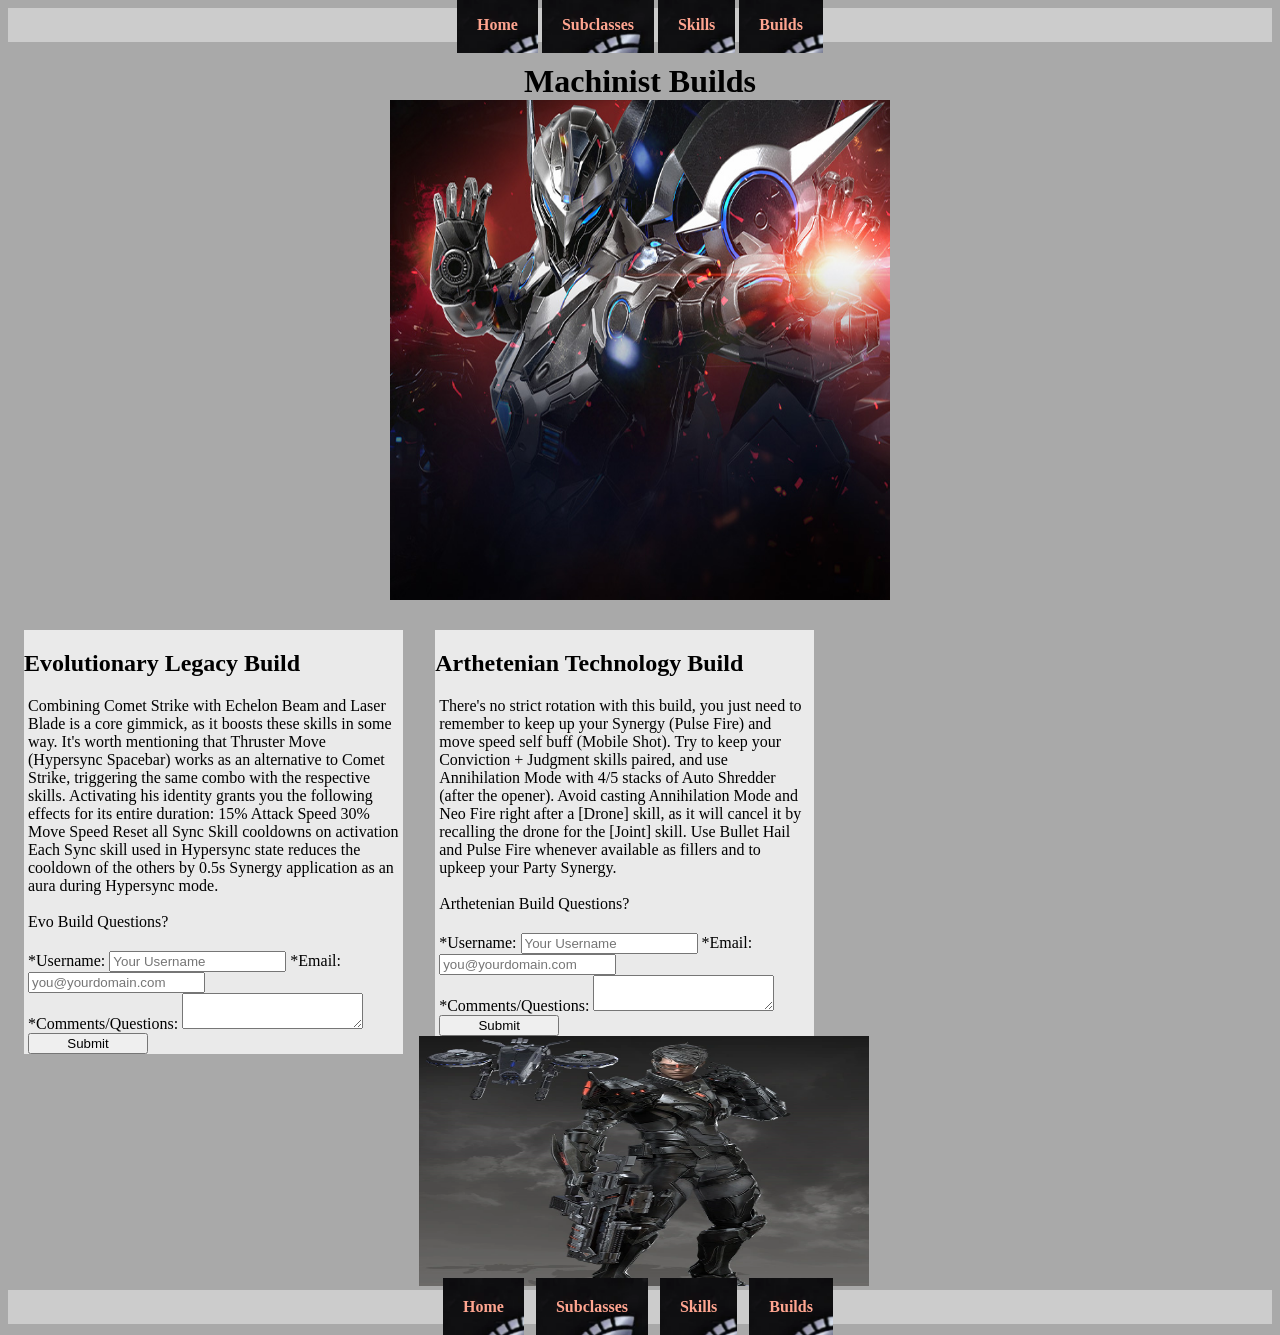
==== Builds.html @ dce5a669 "Add files via upload" ====
<!DOCTYPE html>
<html lang="en">
<head>
<title>Machinist Builds</title>
<meta charset="utf-8">
<link href="project.css" rel="stylesheet">
</head>
<body>
<nav>
<a href="Home.html">Home</a>
<a href="Subclasses.html">Subclasses</a>
<a href="Skills.html">Skills</a>
<a href="Builds.html">Builds</a>
</nav>
<main>
<h1>
Machinist Builds<br>
<img src="machinist.jpg" alt="Machinist" height="500" width="500">
</h1>
<section>
<h2>Evolutionary Legacy Build</h2>
<p>
Combining Comet Strike with Echelon Beam and Laser Blade is a core gimmick, as it boosts these skills in some way. It's worth mentioning that Thruster Move (Hypersync Spacebar) works as an alternative to Comet Strike, triggering the same combo with the respective skills.
Activating his identity grants you the following effects for its entire duration:
15% Attack Speed
30% Move Speed
Reset all Sync Skill cooldowns on activation
Each Sync skill used in Hypersync state reduces the cooldown of the others by 0.5s
Synergy application as an aura during Hypersync mode.
<br><br>
Evo Build Questions?
<br>
<form method="post"
 action="https://webdevbasics.net/scripts/demo.php">
<label for="myUsername">*Username:
<input type="text" name="Username" id="myUsername"
	required placeholder="Your Username"></label>
<label for="myEmail">*Email:
<input type="text" name="Email" id="myEmail"
	required placeholder="you@yourdomain.com"></label>
<br>
<label for="myComments">*Comments/Questions:</label>
<textarea name="Comments" id="myComments" rows="2" cols="20" required>
</textarea>
<input id="mySubmit" type="submit" value="Submit">
</form>
</section>
<section>
<h2>Arthetenian Technology Build</h2>
<p>
There's no strict rotation with this build, you just need to remember to keep up your Synergy (Pulse Fire) and move speed self buff (Mobile Shot). Try to keep your 
Conviction + 
Judgment skills paired, and use Annihilation Mode with 4/5 stacks of Auto Shredder (after the opener).
Avoid casting Annihilation Mode and Neo Fire right after a [Drone] skill, as it will cancel it by recalling the drone for the [Joint] skill.
Use Bullet Hail and Pulse Fire whenever available as fillers and to upkeep your Party Synergy.
<br><br>
Arthetenian Build Questions?
<br>
<form method="post"
 action="https://webdevbasics.net/scripts/demo.php">
<label for="diffUsername">*Username:
<input type="text" name="Username" id="diffUsername"
	required placeholder="Your Username"></label>
<label for="diffEmail">*Email:
<input type="text" name="Email" id="diffEmail"
	required placeholder="you@yourdomain.com"></label>
<br>
<label for="diffComments">*Comments/Questions:</label>
<textarea name="Comments" id="diffComments" rows="2" cols="20" required>
</textarea>
<input id="diffSubmit" type="submit" value="Submit">
</form>
</section>
<img class="floatright" src="stand.webp" alt="Helper Drone" height="250" width="450">
</main>
<footer>
<nav>
<a href="Home.html">Home</a>  &nbsp;
<a href="Subclasses.html">Subclasses</a>  &nbsp;
<a href="Skills.html">Skills</a>  &nbsp;
<a href="Builds.html">Builds</a>&nbsp;
</nav>
</footer>
</body>
---- project.css ----
/* Creates compatabiliy between browsers */
main { overflow: auto; }
/* Styles the nav and splits the main page */
nav { font-weight: bold;
	text-align: center;
	background-color: #CCCCCC;
	padding: 0.5em; }
/* Styles the nav links */
nav a { text-decoration: none;
	color: #FFA590;
	padding: 20px;
	background-image: url(icon.png);
	background-repeat: no-repeat; 
}
/* A class to set the image to the right of the page */
#floatright { float: right;
	margin: 10px; }
/* Sets the background color */
body { background-color: #A9A9A9; }
/* Aligns the header1 */
h1 { text-align: center; }
/* Styles the sections used */
section { float: left;
		width: 30%;
		margin-right: 1em;
		margin-left: 1em;
		padding: 0em;
		background-color: #EAEAEA;
		min-height: 200px;  }
/* Style for the paragraph within the sections */
section p { padding-top: 0em;
		padding-left: .25em;
		padding-right: .25em;
		padding-bottom: .25em;  }
table { margin: 1em;
	border: 2px solid #48494B;
	border-collapse: collapse; }
caption { font-weight: bold;
	  font-size: 1.2em;
	  padding-bottom: 0.5em; }
td, th { padding: 0.5em;
	 border: 1px solid #48494B }
form { padding-left: .25em }
input[type="submit"] {
	width: 9em; }
label { text-align: left; }
@media (min-width: 600px) {
	section { min-width: 30%; }
	form { min-width: 30%; }
	input[type="submit"] {
		width: 9em; }
	table { min-width: 10%; }
}
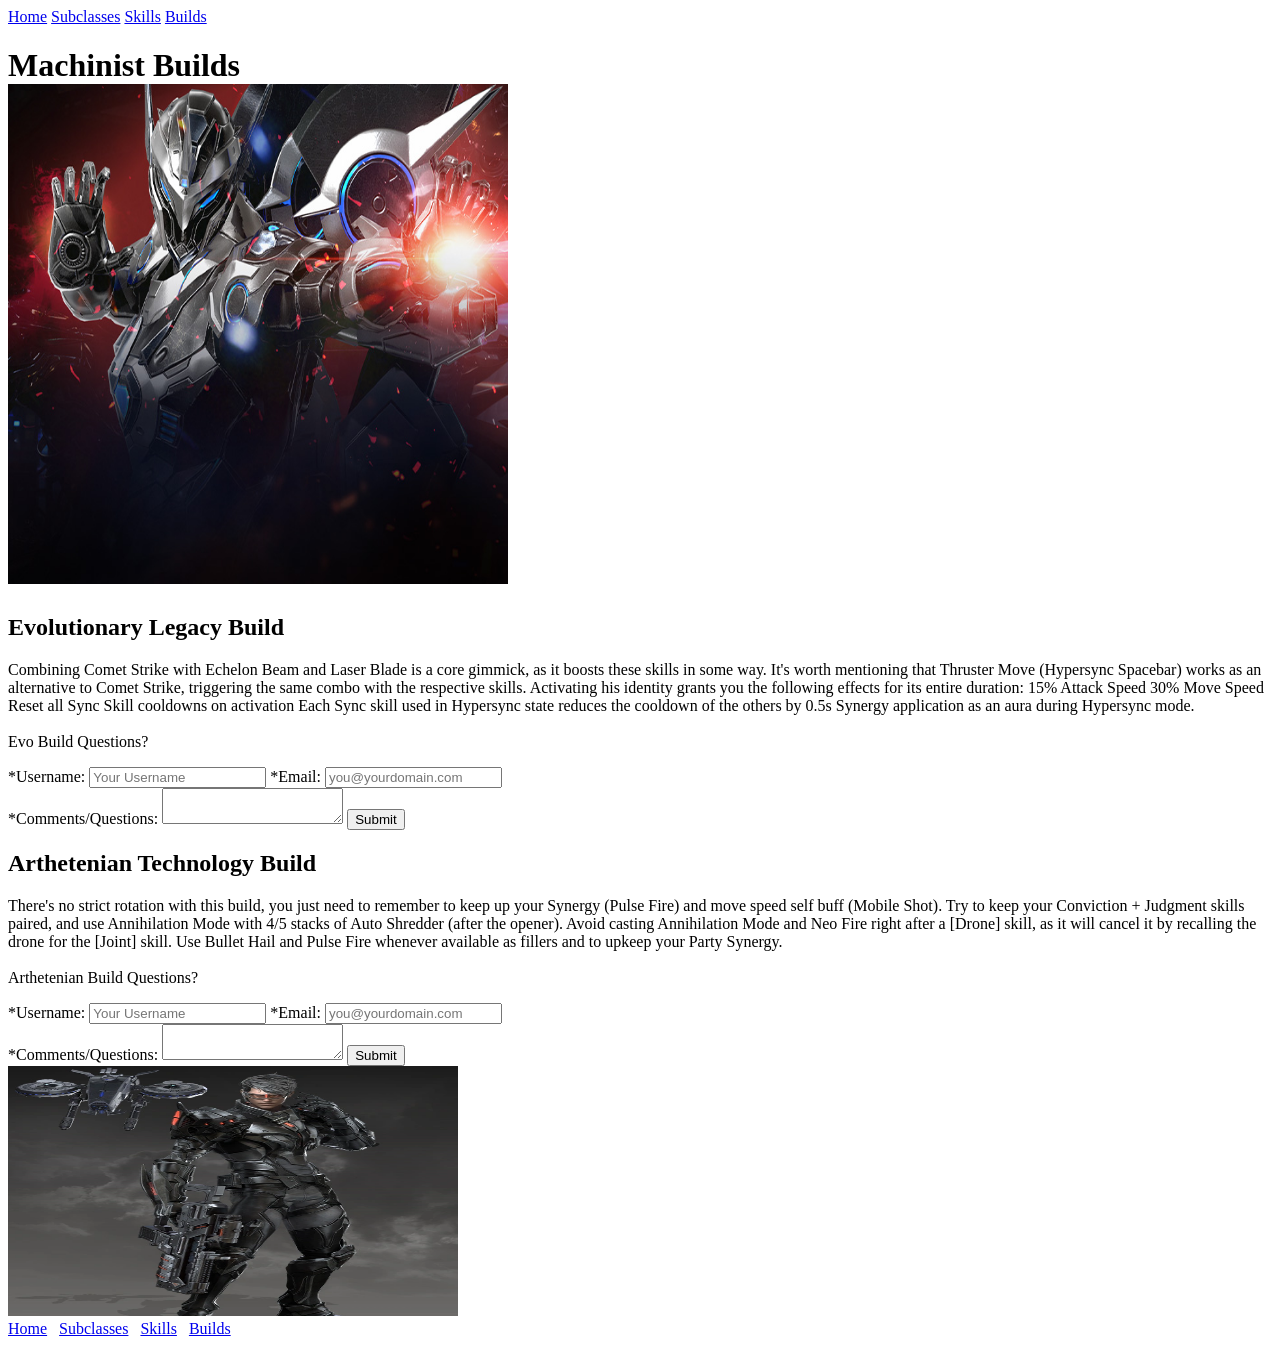
==== commit c4ada7cf: "Update Builds.html" ====
--- a/Builds.html
+++ b/Builds.html
@@ -3,11 +3,11 @@
 <head>
 <title>Machinist Builds</title>
 <meta charset="utf-8">
-<link href="project.css" rel="stylesheet">
+<link href="styles.css" rel="stylesheet">
 </head>
 <body>
 <nav>
-<a href="Home.html">Home</a>
+<a href="index.html">Home</a>
 <a href="Subclasses.html">Subclasses</a>
 <a href="Skills.html">Skills</a>
 <a href="Builds.html">Builds</a>
@@ -75,10 +75,10 @@
 </main>
 <footer>
 <nav>
-<a href="Home.html">Home</a>  &nbsp;
+<a href="index.html">Home</a>  &nbsp;
 <a href="Subclasses.html">Subclasses</a>  &nbsp;
 <a href="Skills.html">Skills</a>  &nbsp;
 <a href="Builds.html">Builds</a>&nbsp;
 </nav>
 </footer>
-</body>+</body>
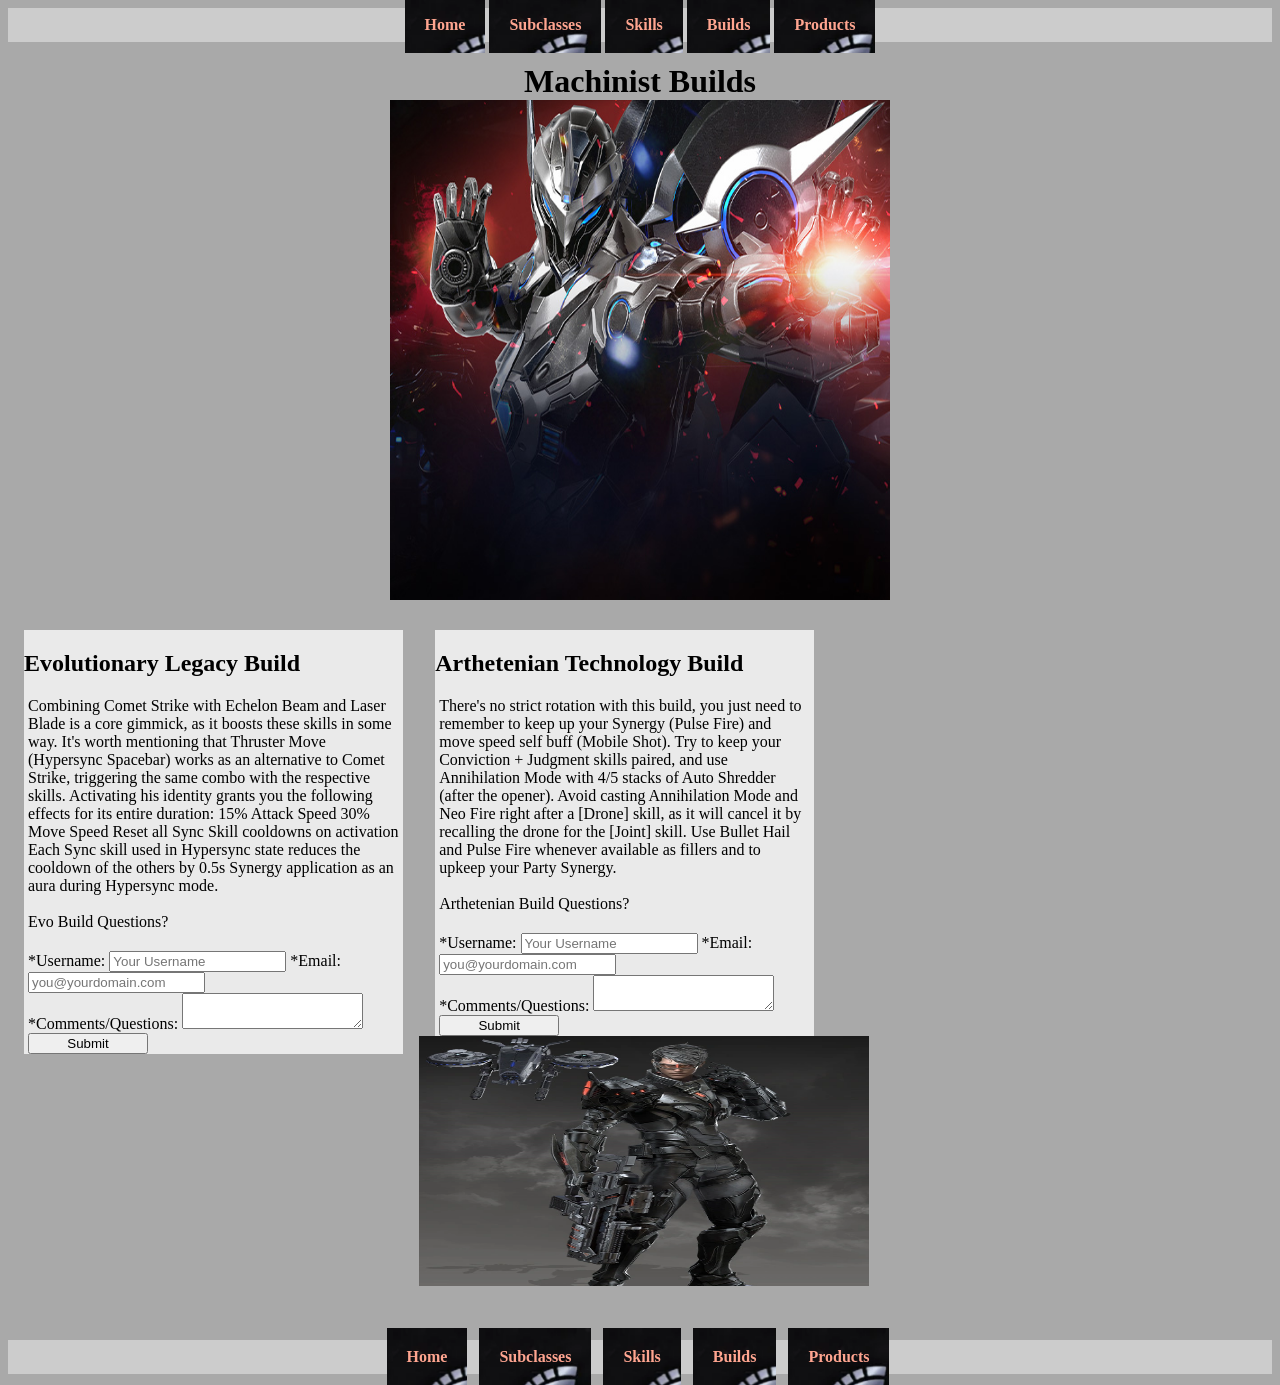
==== commit 8a6e7824: "Update Builds.html" ====
--- a/Builds.html
+++ b/Builds.html
@@ -11,6 +11,7 @@
 <a href="Subclasses.html">Subclasses</a>
 <a href="Skills.html">Skills</a>
 <a href="Builds.html">Builds</a>
+<a href="Products.html">Products</a>	
 </nav>
 <main>
 <h1>
@@ -78,7 +79,8 @@
 <a href="index.html">Home</a>  &nbsp;
 <a href="Subclasses.html">Subclasses</a>  &nbsp;
 <a href="Skills.html">Skills</a>  &nbsp;
-<a href="Builds.html">Builds</a>&nbsp;
+<a href="Builds.html">Builds</a>	&nbsp;
+<a href="Products.html">Products</a>&nbsp;	
 </nav>
 </footer>
 </body>
--- a/styles.css
+++ b/styles.css
@@ -0,0 +1,54 @@
+/* Creates compatabiliy between browsers */
+main { overflow: auto; }
+/* Styles the nav and splits the main page */
+nav { font-weight: bold;
+	text-align: center;
+	background-color: #CCCCCC;
+	padding: 0.5em; }
+/* Styles the nav links */
+nav a { text-decoration: none;
+	color: #FFA590;
+	padding: 20px;
+	background-image: url(icon.png);
+	background-repeat: no-repeat; 
+}
+/* A class to set the image to the right of the page */
+#floatright { float: right;
+	margin: 10px; }
+/* Sets the background color */
+body { background-color: #A9A9A9; }
+/* Aligns the header1 */
+h1 { text-align: center; }
+/* Styles the sections used */
+section { float: left;
+		width: 30%;
+		margin-right: 1em;
+		margin-left: 1em;
+		padding: 0em;
+		background-color: #EAEAEA;
+		min-height: 200px;  }
+/* Style for the paragraph within the sections */
+section p { padding-top: 0em;
+		padding-left: .25em;
+		padding-right: .25em;
+		padding-bottom: .25em;  }
+table { margin: 1em;
+	border: 2px solid #48494B;
+	border-collapse: collapse; }
+caption { font-weight: bold;
+	  font-size: 1.2em;
+	  padding-bottom: 0.5em; }
+td, th { padding: 0.5em;
+	 border: 1px solid #48494B }
+form { padding-left: .25em }
+input[type="submit"] {
+	width: 9em; }
+label { text-align: left; }
+footer { padding-top: 50px; }
+@media (min-width: 600px) {
+	section { min-width: 30%; }
+	form { min-width: 30%; }
+	input[type="submit"] {
+		width: 9em; }
+	table { min-width: 10%; }
+}
